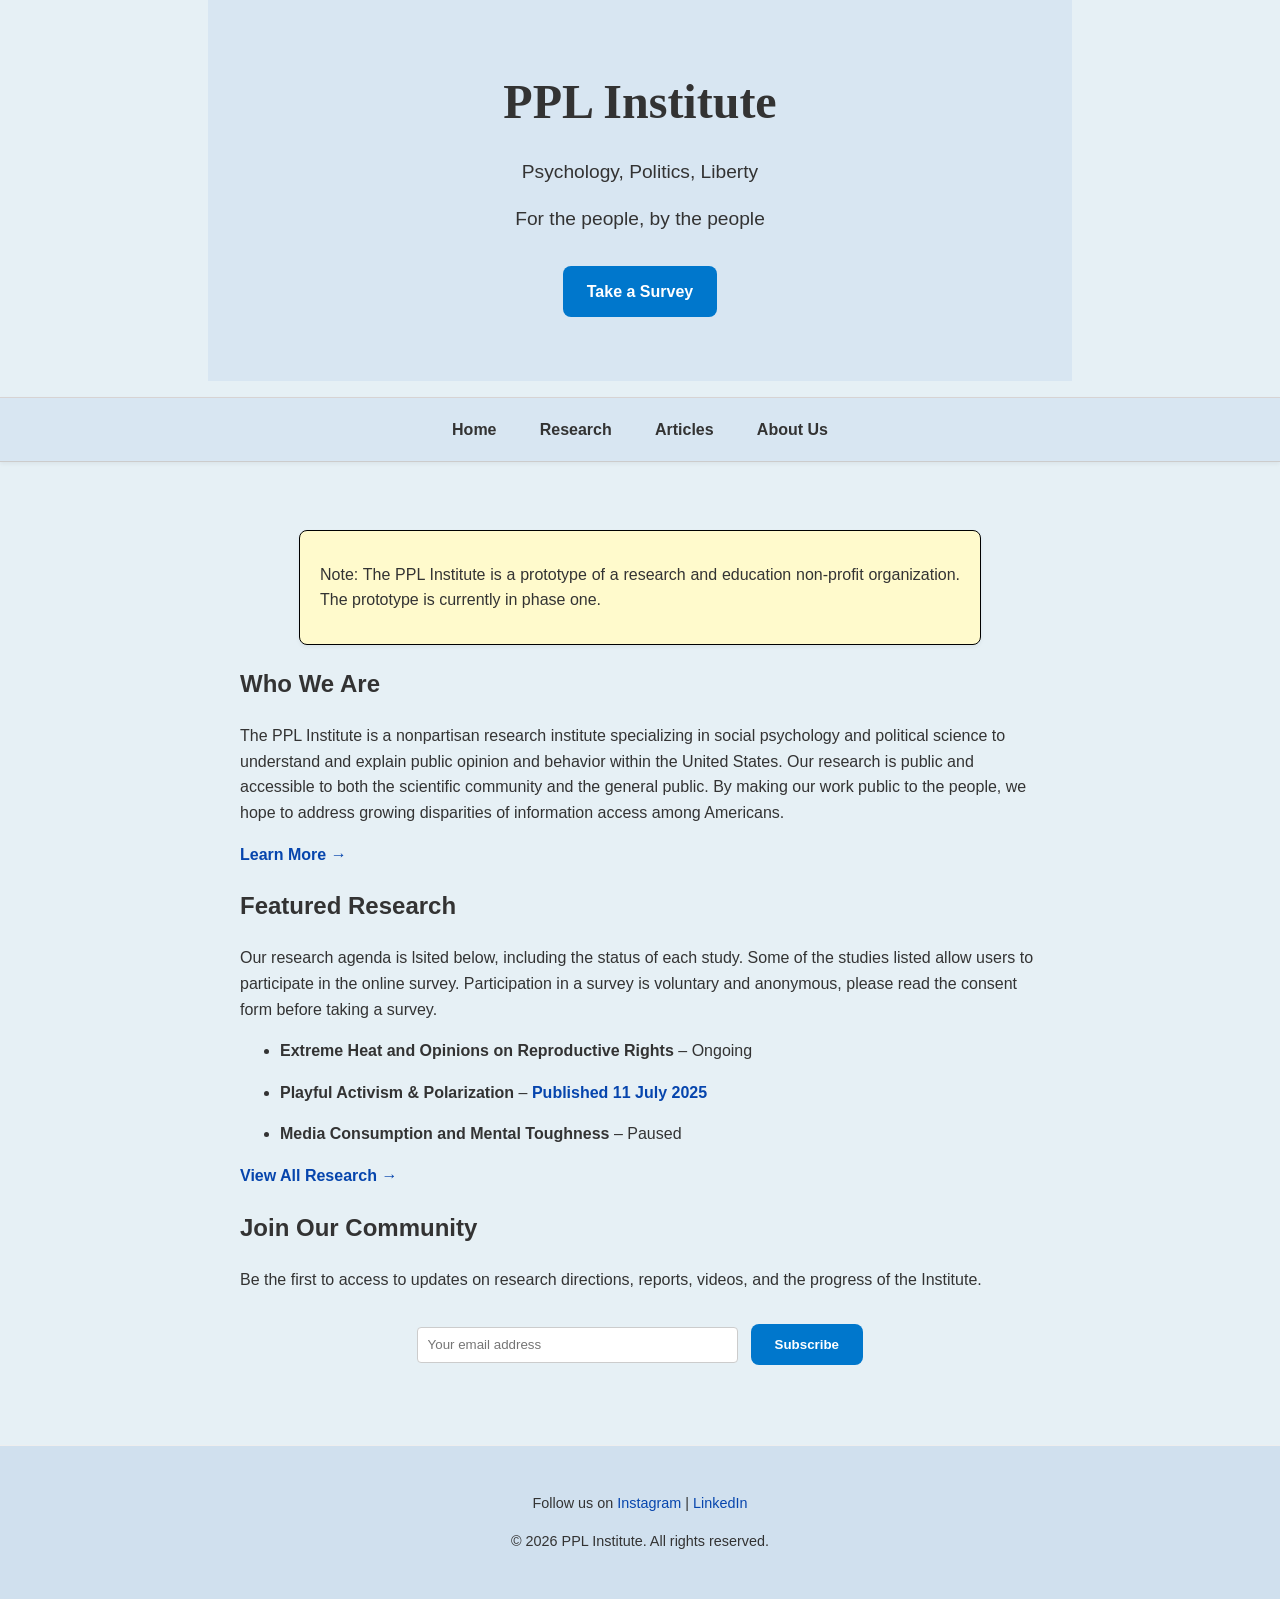
==== index.html @ 413ca2a2 "Update copyright year to 2026" ====
<!DOCTYPE html>
<html lang="en">
<head>
  <meta charset="UTF-8" />
  <meta name="viewport" content="width=device-width, initial-scale=1.0" />
  <title>PPL Institute | Psychology, Politics, Liberty</title>
  <link rel="stylesheet" href="webstyles2.css" />
  <style>
   body {
  font-family: 'Arial', sans-serif;
  margin: 0;
  padding: 0;
  color: #333;
  background: #e6f0f5;
  line-height: 1.6;
}
h1 {
  font-family: 'Georgia', serif;
}
    

    .hero {
      background: #d8e6f2;
      color: #333;
      padding: 4rem 2rem;
      text-align: center;
    }

    .hero h1 {
      font-size: 3rem;
    }

    .hero p {
      font-size: 1.2rem;
      max-width: 600px;
      margin: 1rem auto;
    }

    .cta-button {
      background: #0077cc;
      color: white;
      padding: 0.8rem 1.5rem;
      border-radius: 8px;
      font-weight: 600;
      text-decoration: none;
      transition: background 0.3s ease;
      display: inline-block;
      margin-top: 1rem;
    }

    .cta-button:hover {
      background: #005fa3;
    }

    nav {
      background: #d0e0ee;
      border-bottom: 1px solid #ddd;
      display: flex;
      justify-content: center;
      padding: 1rem;
      gap: 1rem;
      position: sticky;
      top: 0;
      z-index: 999;
      margin-top: 1rem;
    }

    nav a {
      text-decoration: none;
      color: #333;
      font-weight: 600;
    }

    section {
      padding: 3rem 1.5rem;
      max-width: 800px;
      margin: auto;
    }

    .text-link {
      color: #0645ad;
      text-decoration: none;
      font-weight: 600;
    }

    form input[type="email"] {
      padding: 0.6rem;
      width: 70%;
      max-width: 300px;
      margin-right: 0.5rem;
    }

    form button {
      padding: 0.6rem 1rem;
    }

    footer {
      background: #d0e0ee;
      text-align: center;
      padding: 2rem;
      font-size: 0.9rem;
      border-top: 1px solid #eee;
    }
  </style>
</head>

<body>

  <section class="hero">
    <h1>PPL Institute</h1>
    <p>Psychology, Politics, Liberty</p>
    <p>For the people, by the people</p>
    <a href="Research.html" class="cta-button">Take a Survey</a>
  </section>

<!-- Desktop Menu -->
<nav class="desktop-menu">
  <a href="index.html">Home</a>
  <a href="Research.html">Research</a>
  <a href="Articles.html">Articles</a>
  <a href="About.html">About Us</a>
</nav>

<!-- Mobile Menu -->
<nav class="mobile-menu">
  <div class="menu-toggle" onclick="toggleMenu()">☰ Menu</div>
  <div class="menu-links show">
    <a href="index.html">Home</a>
    <a href="Research.html">Research</a>
    <a href="Articles.html">Articles</a>
    <a href="About.html">About Us</a>
  </div>
</nav>

  <section>

      <div class="notice-box">
        <p>
          Note: The PPL Institute is a prototype of a research and education non-profit organization. The prototype is currently in
          phase one.
        </p>
      </div>
 
    <h2>Who We Are</h2>
    <p>The PPL Institute is a nonpartisan research institute specializing in social psychology and political science to understand 
      and explain public opinion and behavior within the United States. Our research is public and accessible to both
        the scientific community and the general public. By making our work public to the people, we hope to address growing disparities of information access among Americans.</p>

    
    <a href="About.html" class="text-link">Learn More →</a>
 
    <h2>Featured Research</h2>
    <p>
      Our research agenda is lsited below, including the status of each study. Some of the studies listed allow users to participate in the online survey. Participation in a survey is voluntary and anonymous, please read the consent form before taking a survey. 
    </p>
    <ul>
      <li><strong>Extreme Heat and Opinions on Reproductive Rights</strong> – Ongoing </li>
      <li><strong>Playful Activism & Polarization</strong> – 
        <a href="Who-Are-You-Talking-To-The-Discernment-of-AI-and-Human-Content-on-Social-Media.html" class="text-link">Published 11 July 2025</a></li>
      <li><strong>Media Consumption and Mental Toughness</strong> – Paused </li>
    </ul>
    <a href="Research.html" class="text-link">View All Research →</a>


    <h2>Join Our Community</h2>
    <p>Be the first to access to updates on research directions, reports, videos, 
        and the progress of the Institute.</p>
        <form action="https://formsubmit.co/82b2121eb6c37a398403e6a94a3622e0" method="POST">
            <input type="email" name="email" placeholder="Your email address" required />
            <button class="cta-button" type="submit">Subscribe</button>
          </form>          
  </section>

  <footer>
    <p>Follow us on  
      <a href="https://instagram.com/pplinstitute" target="_blank">Instagram</a> | 
      <a href="https://www.linkedin.com/company/pplinstitute/" target="_blank">LinkedIn</a>
    </p>
    <p>&copy; 2026 PPL Institute. All rights reserved.</p>
  </footer>
<script>
  let lastScrollTop = 0;
  const menu = document.querySelector('.menu-links');
  const toggleBtn = document.querySelector('.menu-toggle');

  function toggleMenu() {
    menu.classList.toggle('show');
  }

  window.addEventListener('scroll', () => {
    let currentScroll = window.pageYOffset || document.documentElement.scrollTop;
    if (currentScroll > lastScrollTop && menu.classList.contains('show')) {
      // Scrolling down -> collapse menu
      menu.classList.remove('show');
    }
    lastScrollTop = currentScroll <= 0 ? 0 : currentScroll; // avoid negative scroll
  });
</script>
</body>
</html>
---- webstyles2.css ----
/* Base styles */
body {
  font-family: 'Georgia', serif;
  margin: 0;
  padding: 0;
  background: #e6f0f5; /* light grayish blue */
  color: #111;
}

/* Header section */
header {
  background-color: #d0e0ee; /* slightly darker than body */
  padding: 2rem 1rem 1rem;
  text-align: center;
  border-top: 1px solid #000;
  border-bottom: none;
  position: relative;
}

/* Main title */
h1 {
  font-size: 2.5rem;
  margin: 0;
  font-weight: bold;
  font-family: 'Georgia', serif;
}

/* Tagline */
.tagline {
  font-size: 1.25rem;
  font-weight: 500;
  color: #333;
  margin-top: 0.5rem;
  font-family: 'Arial', sans-serif;
}

/* Motto */
.motto {
  font-size: 1rem;
  color: #555;
  font-style: italic;
  margin-top: 0.25rem;
  font-family: 'Arial', sans-serif;
}

/* Subhead styling */
.subhead {
  font-size: 1rem;
  font-style: italic;
  text-transform: uppercase;
  color: #444;
  margin-top: 0.25rem;
}

/* Navigation menu */
nav {
  display: flex;
  justify-content: center;
  gap: 1.5rem;
  padding: 0.75rem 2rem;
  border-top: 1px solid #d7d3d3;
  border-bottom: 1px solid #ccc;
  flex-wrap: wrap;
  background-color: #d8e6f2;
  position: sticky;
  top: 0;
  z-index: 1000;
  box-shadow: 0 2px 4px rgba(0, 0, 0, 0.05);
}

nav a {
  text-decoration: none;
  color: #333;
  font-weight: 600;
  padding: 0.4rem 0.6rem;
  border-radius: 4px;
  transition: all 0.2s ease-in-out;
  font-family: 'Arial', sans-serif;
}

nav a:hover {
  background-color: #d0e0ee;
  color: #0645ad;
  text-decoration: none;
}

/* Main content area */
main {
  max-width: 800px;
  margin: auto;
  padding: 1.5rem;
  line-height: 1.5rem;
  font-family: 'Arial', sans-serif;
}

.centered-heading {
  text-align: center;
  margin-top: 2rem;
  margin-bottom: 1rem;
  font-size: 1.8rem;
}

/* Section lists */
ul {
  list-style-type: disc;
  padding-left: 2 rem;
}

li {
  margin-bottom: 1rem;
}

/* Notice box */
.notice-box {
  background-color: #fffacc;
  border: 1px solid #000000;
  padding: 15px 20px;
  margin: 20px auto;
  width: 80%;
  text-align: justify;
  font-size: 1rem;
  border-radius: 8px;
  box-shadow: 0 2px 4px rgba(0, 0, 0, 0.05);
}

/* Footer */
footer {
  text-align: center;
  padding: 2rem 0;
  background: #d0e0ee;
  margin-top: 2rem;
  font-family: 'Arial', sans-serif;
}

footer a {
  color: #0645ad;
  text-decoration: none;
}

footer a:hover {
  text-decoration: underline;
}

/* Email form */
form {
  text-align: center;
  margin-top: 1rem;
}

.cta-button {
  background-color: #0052cc;
  color: white;
  padding: 0.6rem 1.2rem;
  border: none;
  border-radius: 4px;
  font-weight: 600;
  cursor: pointer;
  margin-top: 0.5rem;
}

.cta-button:hover {
  background-color: #003d99;
}

form input[type="email"] {
  padding: 0.5rem;
  margin-right: 0.5rem;
  width: 60%;
  max-width: 300px;
  border: 1px solid #ccc;
  border-radius: 4px;
}

/* Responsive design */
@media (max-width: 600px) {
  nav {
    flex-direction: column;
    align-items: center;
    gap: 0.75rem;
    padding: 1rem;
  }

  input[type="email"] {
    width: 90%;
    max-width: 300px;
  }

  .cta-button {
    margin-top: 0.5rem;
    width: auto;
  }

  main {
    padding: 0 1rem;
  }

  h1 {
    font-size: 1.75rem;
  }

  .tagline {
    font-size: 1.1rem;
  }

  .motto {
    font-size: 0.95rem;
  }

  .subhead {
    font-size: 0.9rem;
  }
}

.team-member {
  display: flex;
  flex-direction: row;
  align-items: flex-start;
  margin: 2rem 0;
  gap: 1.5rem;
  border-bottom: 1px solid #ccc;
  padding-bottom: 2rem;
}

.team-photo {
  width: 150px;
  height: 150px;
  object-fit: cover;
  border-radius: 50%;
  border: 2px solid #ccc;
}

.team-info {
  max-width: 600px;
}

@media (max-width: 768px) {
  .team-member {
    flex-direction: column;
    align-items: center;
    text-align: center;
  }

  .team-info {
    max-width: 100%;
  }
}

/* NEW CODE!*/

.survey-section {
  background-color: transparent;
  display: flex;
  justify-content: justify;
  gap: 1.5rem;
  flex-wrap: wrap;
  max-width: 1000px;
  margin: 1.5rem auto;
  padding: 1rem;
}

.survey-card {
  background: #F5F5F5;
  border-radius: 12px;
  padding: 1rem; /* slightly reduced */
  width: 240px;
  height: auto; /* allow card to grow if needed */
  box-shadow: 0 2px 6px rgba(0, 0, 0, 0.08);
  transition: transform 0.2s ease, box-shadow 0.2s ease;
  display: flex;
  flex-direction: column;
  justify-content: flex-start; /* top align content */
  align-items: flex-start;
  text-align: left;
  font-size: 0.9rem; /* smaller text */
  line-height: 1.4; /* tighter spacing */
}


.survey-card:hover {
  transform: translateY(-3px);
  box-shadow: 0 4px 12px rgba(0, 0, 0, 0.15);
}

.survey-card a {
  text-decoration: none;
  color: inherit;
  display: block;
}

.survey-card h2 {
  margin-top: 0;
  font-size: 24px;
  color: #000;
}

.survey-card p {
  margin-top: 0.5rem;
  font-size: 0.95rem;
  color: #333;
}

/* Embedded iframe donation form */
.iframe-container {
  display: flex;
  justify-content: center;
  margin: 2rem 0;
}

/* Donation section spacing */
main h3 {
  margin-top: 2rem;
  font-size: 1.3rem;
  color: #0645ad;
}


.card-snippet {
  overflow: hidden;
  text-overflow: ellipsis;
  display: -webkit-box;
  -webkit-line-clamp: 3; /* number of lines to show */
  line-clamp: 3; /* standard property for compatibility */
  -webkit-box-orient: vertical;
  max-height: 4.5em;
  line-height: 1.5em;
}

/* Modal background */
.modal {
  display: none; /* Hidden by default */
  position: fixed;
  z-index: 1000;
  left: 0; top: 0;
  width: 100vw; height: 100vh;
  background-color: rgba(0, 0, 0, 0.5);
  justify-content: center;
  align-items: center;
}

/* Modal content */
.modal-content {
  background: white;
  padding: 2rem;
  border-radius: 12px;
  width: 90%;
  max-width: 500px;
  box-shadow: 0 10px 25px rgba(0, 0, 0, 0.2);
  text-align: center;
  position: relative;
}

/* Close button */
.close-btn {
  position: absolute;
  top: 12px;
  right: 16px;
  font-size: 2rem;
  cursor: pointer;
}

/* Modal CTA button */
.modal-button {
  display: inline-block;
  margin-top: 1.5rem;
  padding: 0.75rem 1.5rem;
  background-color: #0077cc;
  color: white;
  text-decoration: none;
  border-radius: 6px;
  font-weight: bold;
  transition: background-color 0.3s ease;
}

.modal-button:hover {
  background-color: #005fa3;
}


.support-link {
  background-color: #0077cc; /* darker background */
  color: #fff !important; /* white text */
  padding: 8px 12px;
  border-radius: 6px;
  font-weight: 600;
  transition: background-color 0.3s ease;
}

.support-link:hover {
  background-color: #005fa3; /* even darker on hover */
  text-decoration: none;
}



.logo-container {
  display: flex;
  align-items: center;
  gap: 1rem;
}

.logo {
  height: 60px; /* adjust as needed */
  width: auto;
}

.header-text h1 {
  margin: 0;
  font-size: 1.8rem;
}

.subhead {
  margin: 0;
  font-size: 1rem;
  color: #666;
}


.report-article {
  cursor: pointer;
  position: relative;
  border-radius: 10px;
  overflow: hidden;
  transition: transform 0.2s ease, box-shadow 0.2s ease;
}

.report-article:hover {
  transform: translateY(-4px);
  box-shadow: 0 6px 16px rgba(0, 0, 0, 0.1);
}

.report-thumb {
  width: 100%;
  height: 180px;
  object-fit: cover;
}

.report-title,
.report-preview {
  padding: 0 1.25rem;
}

.report-title {
  font-size: 1.1rem;
  font-weight: bold;
  margin-top: 1rem;
  margin-bottom: 0.5rem;
  color: #222;
}

.report-preview {
  font-size: 0.95rem;
  color: #555;
  margin-bottom: 1.25rem;
  line-height: 1.5;
}


@media (max-width: 600px) {
  nav {
    padding: 0.5rem 1rem;
    gap: 0.5rem;
  }

  nav a {
    font-size: 0.85rem;
    padding: 0.3rem 0.4rem;
  }

  header {
    padding: 1rem 0.5rem 0.5rem;
  }

  h1 {
    font-size: 1.5rem;
  }

  .tagline, .motto, .subhead {
    font-size: 0.85rem;
  }
}

.pdf-container {
  width: 100%;
  max-width: 100%;
  height: 600px;
  overflow: hidden;
  border: 1px solid #ccc;
}

.pdf-container iframe {
  width: 100%;
  height: 100%;
  border: none;
}

@media (max-width: 600px) {
  .pdf-container {
    height: 400px;
  }
}



.center-instagram {
  display: flex;
  justify-content: center; /* Centers horizontally */
  margin: 20px 0;          /* Optional spacing above/below */
}

.instagram-media {
  max-width: 540px; /* Instagram’s recommended max width */
  width: 100%;      /* Let it shrink on smaller screens */
}







/* NEW CODE!*/


.survey-card-2 {
  background: #d5ffdd;
  border-radius: 12px;
  padding: 1rem; /* slightly reduced */
  width: 240px;
  height: auto; /* allow card to grow if needed */
  box-shadow: 0 2px 6px rgba(0, 0, 0, 0.08);
  transition: transform 0.2s ease, box-shadow 0.2s ease;
  display: flex;
  flex-direction: column;
  justify-content: flex-start; /* top align content */
  align-items: flex-start;
  text-align: left;
  font-size: 0.9rem; /* smaller text */
  line-height: 1.4; /* tighter spacing */
}


.survey-card-2:hover {
  transform: translateY(-3px);
  box-shadow: 0 4px 12px rgba(0, 0, 0, 0.15);
}

.survey-card-2 a {
  text-decoration: none;
  color: inherit;
  display: block;
}

.survey-card-2 h2 {
  margin-top: 0;
  font-size: 24px;
  color: #000;
}

.survey-card-2 p {
  margin-top: 0.5rem;
  font-size: 0.95rem;
  color: #333;
}


.card-snippet-2 {
  overflow: hidden;
  text-overflow: ellipsis;
  display: -webkit-box;
  -webkit-line-clamp: 3; /* number of lines to show */
  line-clamp: 3; /* standard property for compatibility */
  -webkit-box-orient: vertical;
  max-height: 4.5em;
  line-height: 1.5em;
}

/* Modal background */
.modal-2 {
  display: none; /* Hidden by default */
  position: fixed;
  z-index: 1000;
  left: 0; top: 0;
  width: 100vw; height: 100vh;
  background-color: rgba(0, 0, 0, 0.5);
  justify-content: center;
  align-items: center;
}

/* Modal content */
.modal-content-2 {
  background: #d5ffdd;
  padding: 2rem;
  border-radius: 12px;
  width: 90%;
  max-width: 500px;
  box-shadow: 0 10px 25px rgba(0, 0, 0, 0.2);
  text-align: center;
  position: relative;
}




.survey-card-3 {
  background: #fffeb3;
  border-radius: 12px;
  padding: 1rem; /* slightly reduced */
  width: 240px;
  height: auto; /* allow card to grow if needed */
  box-shadow: 0 2px 6px rgba(0, 0, 0, 0.08);
  transition: transform 0.2s ease, box-shadow 0.2s ease;
  display: flex;
  flex-direction: column;
  justify-content: flex-start; /* top align content */
  align-items: flex-start;
  text-align: left;
  font-size: 0.9rem; /* smaller text */
  line-height: 1.4; /* tighter spacing */
}


.survey-card-3:hover {
  transform: translateY(-3px);
  box-shadow: 0 4px 12px rgba(0, 0, 0, 0.15);
}

.survey-card-3 a {
  text-decoration: none;
  color: inherit;
  display: block;
}

.survey-card-3 h2 {
  margin-top: 0;
  font-size: 24px;
  color: #000;
}

.survey-card-3 p {
  margin-top: 0.5rem;
  font-size: 0.95rem;
  color: #333;
}


.card-snippet-3 {
  overflow: hidden;
  text-overflow: ellipsis;
  display: -webkit-box;
  -webkit-line-clamp: 3; /* number of lines to show */
  line-clamp: 3; /* standard property for compatibility */
  -webkit-box-orient: vertical;
  max-height: 4.5em;
  line-height: 1.5em;
}

/* Modal background */
.modal-3 {
  display: none; /* Hidden by default */
  position: fixed;
  z-index: 1000;
  left: 0; top: 0;
  width: 100vw; height: 100vh;
  background-color: rgba(0, 0, 0, 0.5);
  justify-content: center;
  align-items: center;
}

/* Modal content */
.modal-content-3 {
  background: #fffeb3;
  padding: 2rem;
  border-radius: 12px;
  width: 90%;
  max-width: 500px;
  box-shadow: 0 10px 25px rgba(0, 0, 0, 0.2);
  text-align: center;
  position: relative;
}






.survey-card-4 {
  background: #c0e6fe;
  border-radius: 12px;
  padding: 1rem; /* slightly reduced */
  width: 240px;
  height: auto; /* allow card to grow if needed */
  box-shadow: 0 2px 6px rgba(0, 0, 0, 0.08);
  transition: transform 0.2s ease, box-shadow 0.2s ease;
  display: flex;
  flex-direction: column;
  justify-content: flex-start; /* top align content */
  align-items: flex-start;
  text-align: left;
  font-size: 0.9rem; /* smaller text */
  line-height: 1.4; /* tighter spacing */
}


.survey-card-4:hover {
  transform: translateY(-3px);
  box-shadow: 0 4px 12px rgba(0, 0, 0, 0.15);
}

.survey-card-4 a {
  text-decoration: none;
  color: inherit;
  display: block;
}

.survey-card-4 h2 {
  margin-top: 0;
  font-size: 24px;
  color: #000;
}

.survey-card-4 p {
  margin-top: 0.5rem;
  font-size: 0.95rem;
  color: #333;
}


.card-snippet-4 {
  overflow: hidden;
  text-overflow: ellipsis;
  display: -webkit-box;
  -webkit-line-clamp: 3; /* number of lines to show */
  line-clamp: 3; /* standard property for compatibility */
  -webkit-box-orient: vertical;
  max-height: 4.5em;
  line-height: 1.5em;
}

/* Modal background */
.modal-4 {
  display: none; /* Hidden by default */
  position: fixed;
  z-index: 1000;
  left: 0; top: 0;
  width: 100vw; height: 100vh;
  background-color: rgba(0, 0, 0, 0.5);
  justify-content: center;
  align-items: center;
}

/* Modal content */
.modal-content-4 {
  background: #c0e6fe;
  padding: 2rem;
  border-radius: 12px;
  width: 90%;
  max-width: 500px;
  box-shadow: 0 10px 25px rgba(0, 0, 0, 0.2);
  text-align: center;
  position: relative;
}












.survey-card-5 {
  background: #c0fec1;
  border-radius: 12px;
  padding: 1rem; /* slightly reduced */
  width: 240px;
  height: auto; /* allow card to grow if needed */
  box-shadow: 0 2px 6px rgba(0, 0, 0, 0.08);
  transition: transform 0.2s ease, box-shadow 0.2s ease;
  display: flex;
  flex-direction: column;
  justify-content: flex-start; /* top align content */
  align-items: flex-start;
  text-align: left;
  font-size: 0.9rem; /* smaller text */
  line-height: 1.4; /* tighter spacing */
}


.survey-card-5:hover {
  transform: translateY(-3px);
  box-shadow: 0 4px 12px rgba(0, 0, 0, 0.15);
}

.survey-card-5 a {
  text-decoration: none;
  color: inherit;
  display: block;
}

.survey-card-5 h2 {
  margin-top: 0;
  font-size: 24px;
  color: #000;
}

.survey-card-5 p {
  margin-top: 0.5rem;
  font-size: 0.95rem;
  color: #333;
}


.card-snippet-5 {
  overflow: hidden;
  text-overflow: ellipsis;
  display: -webkit-box;
  -webkit-line-clamp: 3; /* number of lines to show */
  line-clamp: 3; /* standard property for compatibility */
  -webkit-box-orient: vertical;
  max-height: 4.5em;
  line-height: 1.5em;
}

/* Modal background */
.modal-5 {
  display: none; /* Hidden by default */
  position: fixed;
  z-index: 1000;
  left: 0; top: 0;
  width: 100vw; height: 100vh;
  background-color: rgba(0, 0, 0, 0.5);
  justify-content: center;
  align-items: center;
}

/* Modal content */
.modal-content-5 {
  background: #c0fec1;
  padding: 2rem;
  border-radius: 12px;
  width: 90%;
  max-width: 500px;
  box-shadow: 0 10px 25px rgba(0, 0, 0, 0.2);
  text-align: center;
  position: relative;
}



/* Show desktop menu only on larger screens */
.desktop-menu {
  display: flex;
  justify-content: center;
  gap: 1.5rem;
  padding: 0.75rem 2rem;
  border-top: 1px solid #d7d3d3;
  border-bottom: 1px solid #ccc;
  background-color: #d8e6f2;
  position: sticky;
  top: 0;
  z-index: 1000;
  box-shadow: 0 2px 4px rgba(0, 0, 0, 0.05);
}

/* Hide mobile menu by default */
.mobile-menu {
  display: none;
}

/* When screen is 600px or less, hide desktop menu and show mobile menu */
@media (max-width: 600px) {
  .desktop-menu {
    display: none;
  }

  .mobile-menu {
    display: block;
    position: sticky;
    top: 0;
    z-index: 1000;
    background-color: #d8e6f2;
    padding: 0.5rem 1rem;
    box-shadow: 0 2px 4px rgba(0,0,0,0.05);
  }

  .menu-toggle {
    font-size: 1rem;
    font-weight: bold;
    cursor: pointer;
    background-color: #0077cc;
    color: white;
    padding: 0.5rem 1rem;
    border-radius: 6px;
    display: flex;
    justify-content: center;
    align-items: center;
  }

  .menu-links {
    display: none;
    flex-direction: column;
    margin-top: 0.5rem;
    transition: max-height 0.3s ease;
  }

  .menu-links.show {
    display: flex;
  }

  .menu-links a {
    padding: 0.5rem 0;
    font-size: 0.95rem;
    text-align: center;
  }
}

}



.report-article p.photo-credit {
  font-size: 0.65rem;   /* smaller text */
  color: #555;          /* dark grey */
  opacity: 0.25;         /* faded */
  margin-top: 8px;      /* optional spacing */
}

.report-article p.photo-credit a {
  color: inherit;       /* inherit faded grey from parent */
  text-decoration: none; /* optional: remove underline */
}

.report-article photo-credit a:hover {
  opacity: 0.5;         /* slightly more visible on hover */
  text-decoration: underline; /* optional hover effect */
}
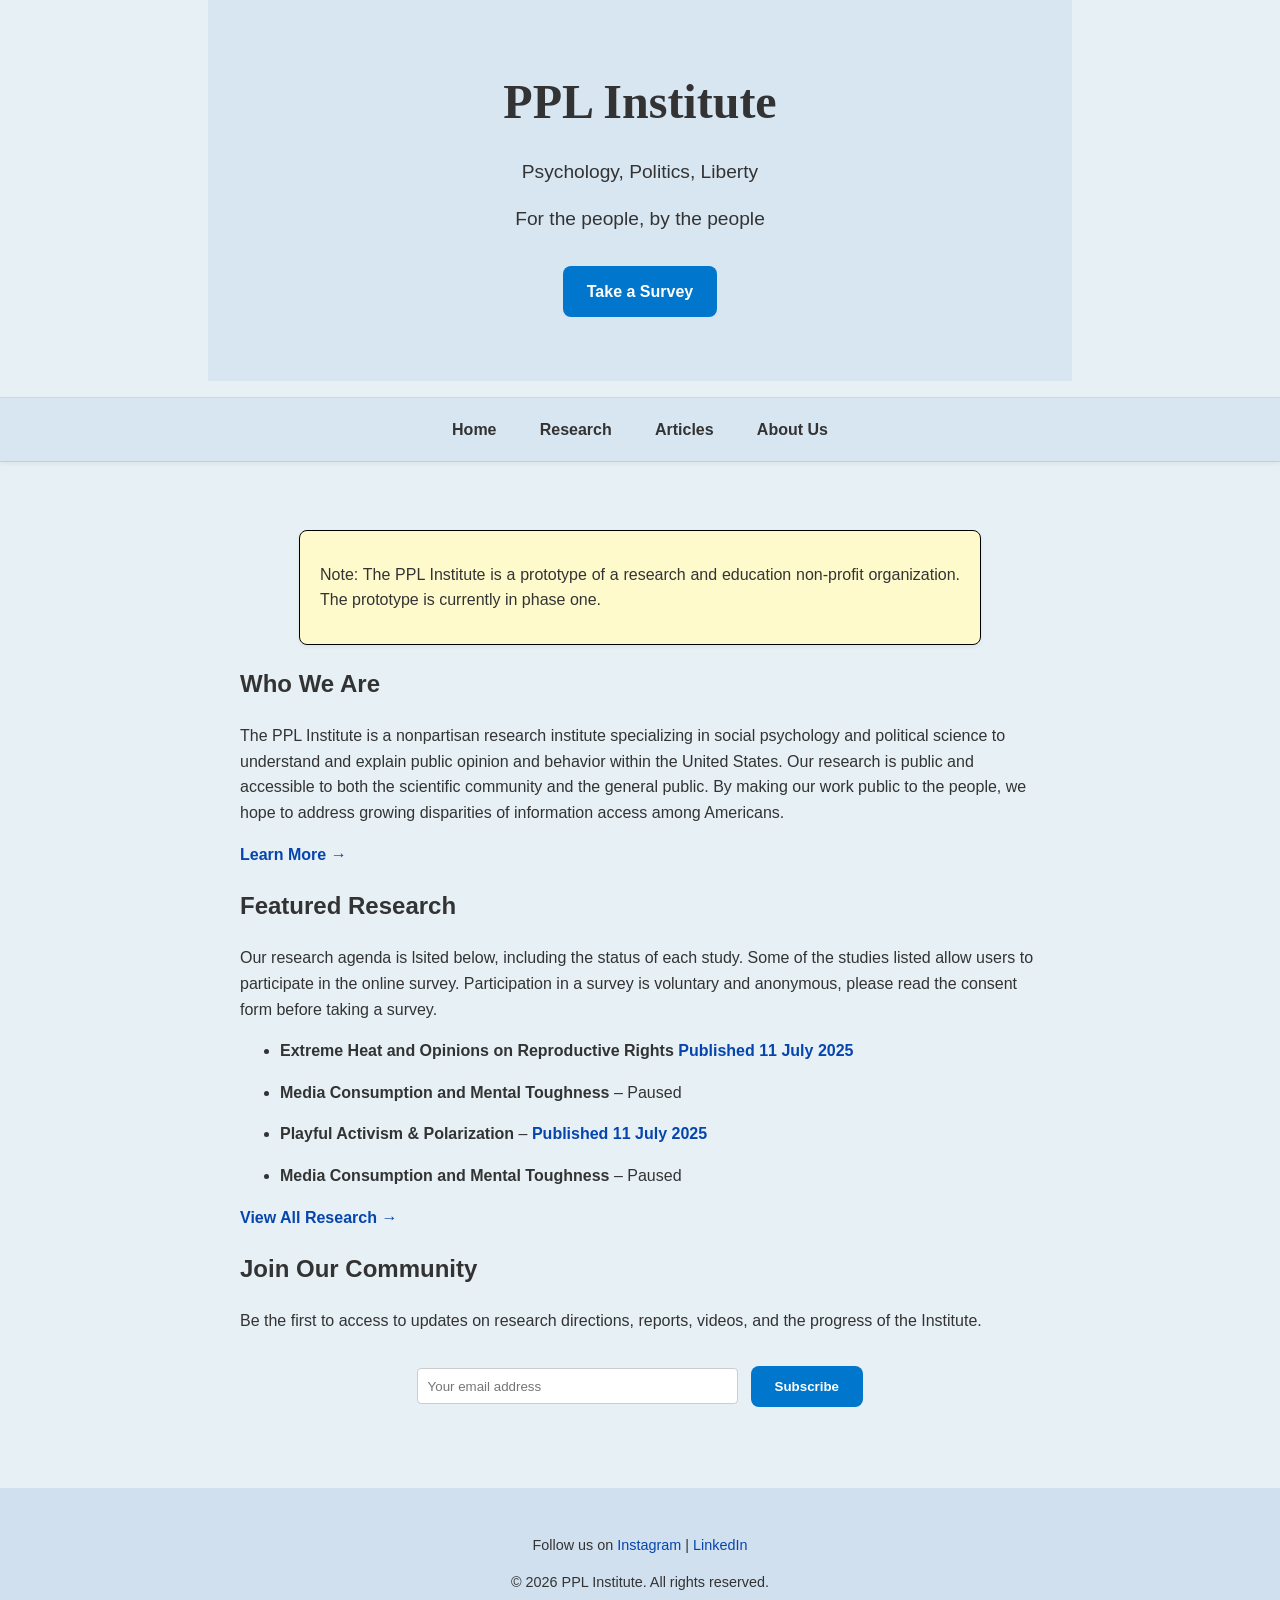
==== commit a945e85a: "Update research agenda with publication links" ====
--- a/index.html
+++ b/index.html
@@ -154,7 +154,9 @@
       Our research agenda is lsited below, including the status of each study. Some of the studies listed allow users to participate in the online survey. Participation in a survey is voluntary and anonymous, please read the consent form before taking a survey. 
     </p>
     <ul>
-      <li><strong>Extreme Heat and Opinions on Reproductive Rights</strong> – Ongoing </li>
+      <li><strong>Extreme Heat and Opinions on Reproductive Rights</strong> 
+      <a href="Who-Are-You-Talking-To-The-Discernment-of-AI-and-Human-Content-on-Social-Media.html" class="text-link">Published 11 July 2025</a></li>
+      <li><strong>Media Consumption and Mental Toughness</strong> – Paused </li></li>
       <li><strong>Playful Activism & Polarization</strong> – 
         <a href="Who-Are-You-Talking-To-The-Discernment-of-AI-and-Human-Content-on-Social-Media.html" class="text-link">Published 11 July 2025</a></li>
       <li><strong>Media Consumption and Mental Toughness</strong> – Paused </li>
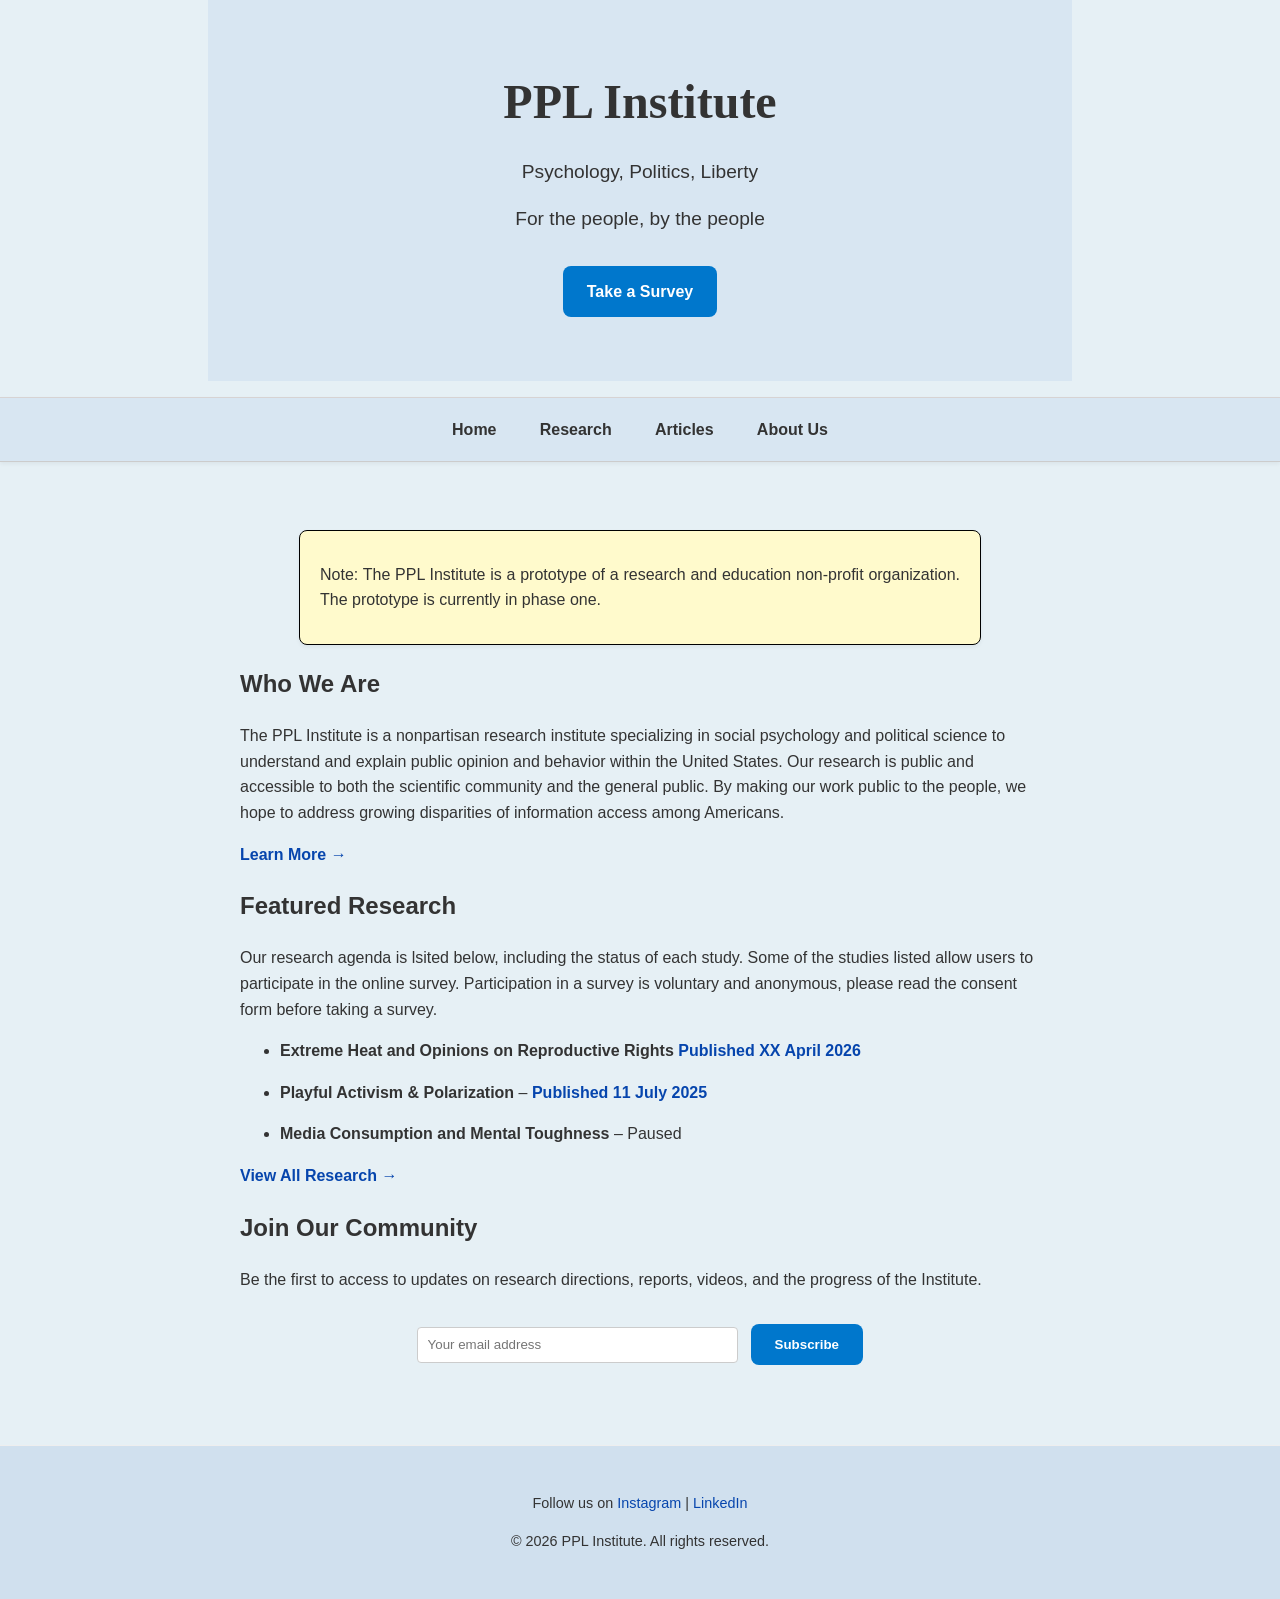
==== commit e80f076f: "Update study links and publication dates in index.html" ====
--- a/index.html
+++ b/index.html
@@ -155,8 +155,7 @@
     </p>
     <ul>
       <li><strong>Extreme Heat and Opinions on Reproductive Rights</strong> 
-      <a href="Who-Are-You-Talking-To-The-Discernment-of-AI-and-Human-Content-on-Social-Media.html" class="text-link">Published 11 July 2025</a></li>
-      <li><strong>Media Consumption and Mental Toughness</strong> – Paused </li></li>
+      <a href="When-the-Temperature-Rises-How-Local-Heat-Exposure-Relates-to-Public-Opinions-on-Reproductive-Rights-in-the-United-States.html" class="text-link">Published XX April 2026</a></li>
       <li><strong>Playful Activism & Polarization</strong> – 
         <a href="Who-Are-You-Talking-To-The-Discernment-of-AI-and-Human-Content-on-Social-Media.html" class="text-link">Published 11 July 2025</a></li>
       <li><strong>Media Consumption and Mental Toughness</strong> – Paused </li>
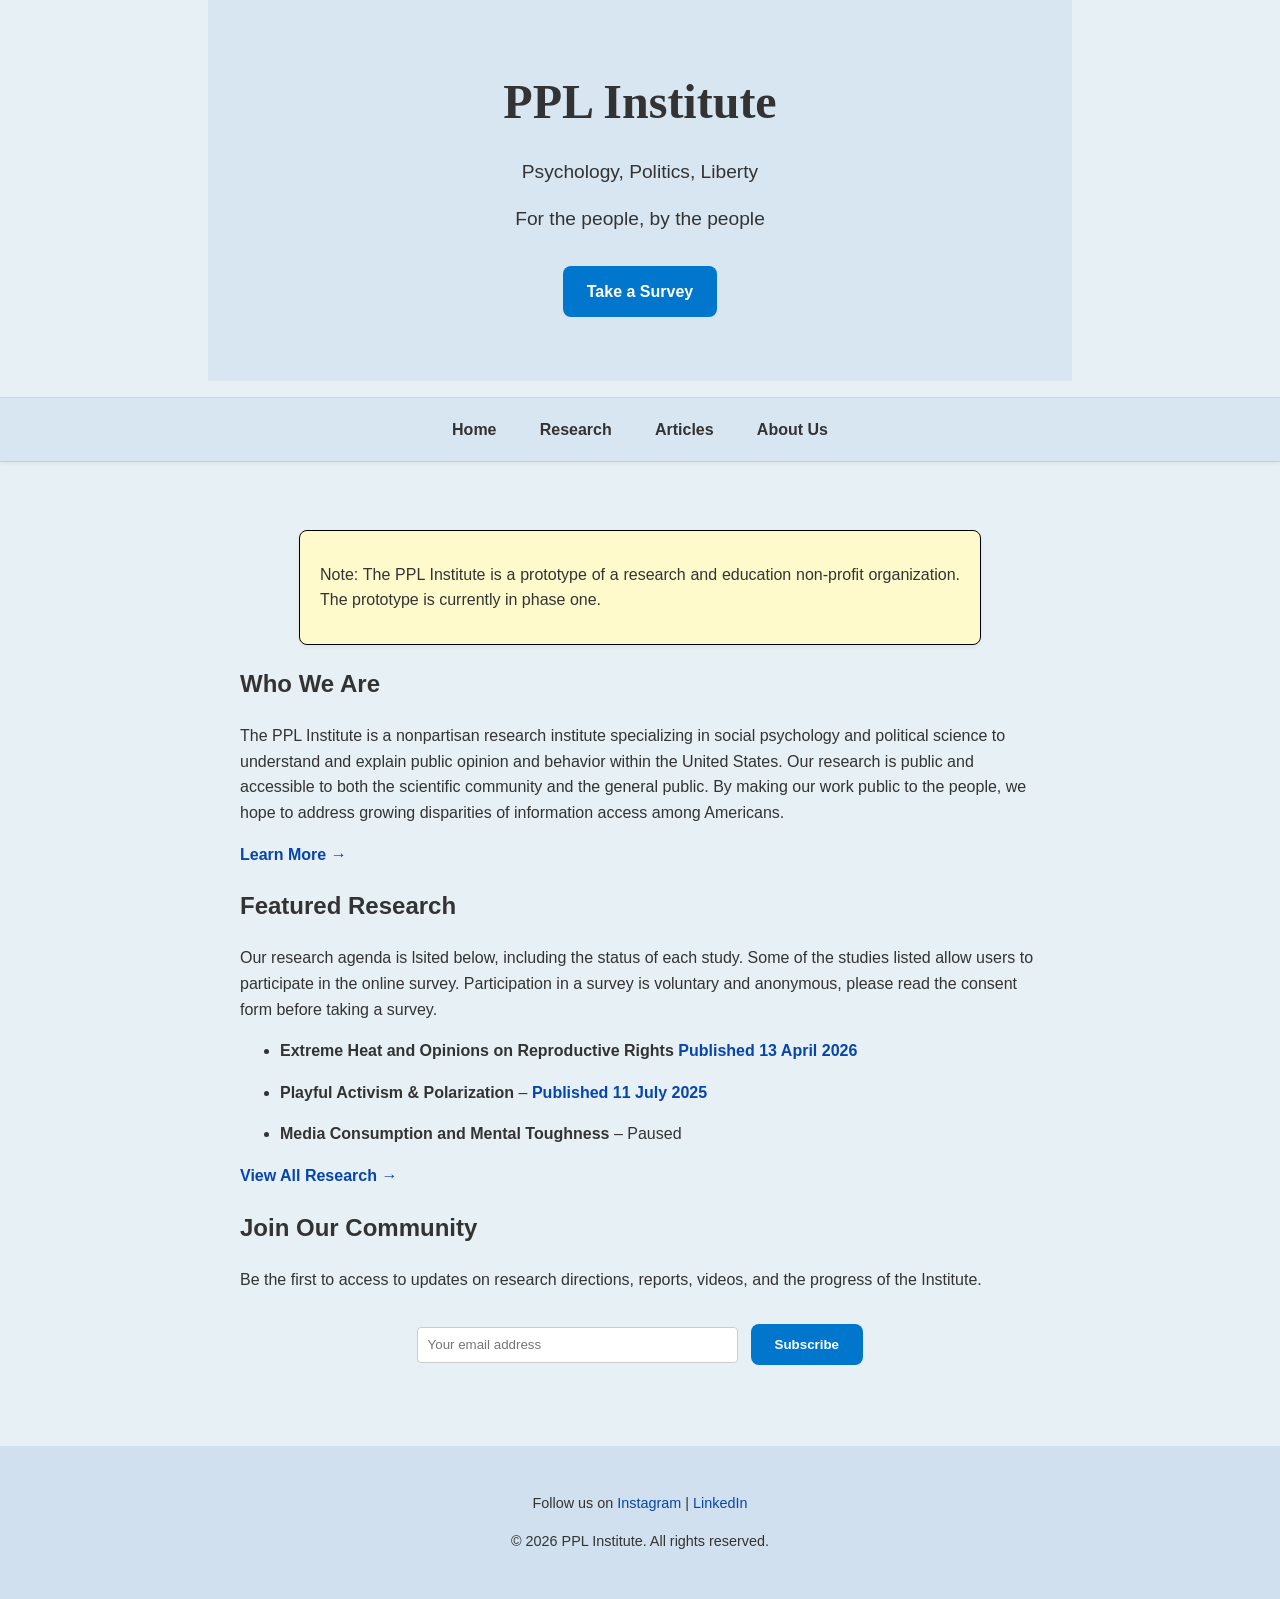
==== commit f3329b5d: "Update publication date for Extreme Heat study" ====
--- a/index.html
+++ b/index.html
@@ -155,7 +155,7 @@
     </p>
     <ul>
       <li><strong>Extreme Heat and Opinions on Reproductive Rights</strong> 
-      <a href="When-the-Temperature-Rises-How-Local-Heat-Exposure-Relates-to-Public-Opinions-on-Reproductive-Rights-in-the-United-States.html" class="text-link">Published XX April 2026</a></li>
+      <a href="When-the-Temperature-Rises-How-Local-Heat-Exposure-Relates-to-Public-Opinions-on-Reproductive-Rights-in-the-United-States.html" class="text-link">Published 13 April 2026</a></li>
       <li><strong>Playful Activism & Polarization</strong> – 
         <a href="Who-Are-You-Talking-To-The-Discernment-of-AI-and-Human-Content-on-Social-Media.html" class="text-link">Published 11 July 2025</a></li>
       <li><strong>Media Consumption and Mental Toughness</strong> – Paused </li>
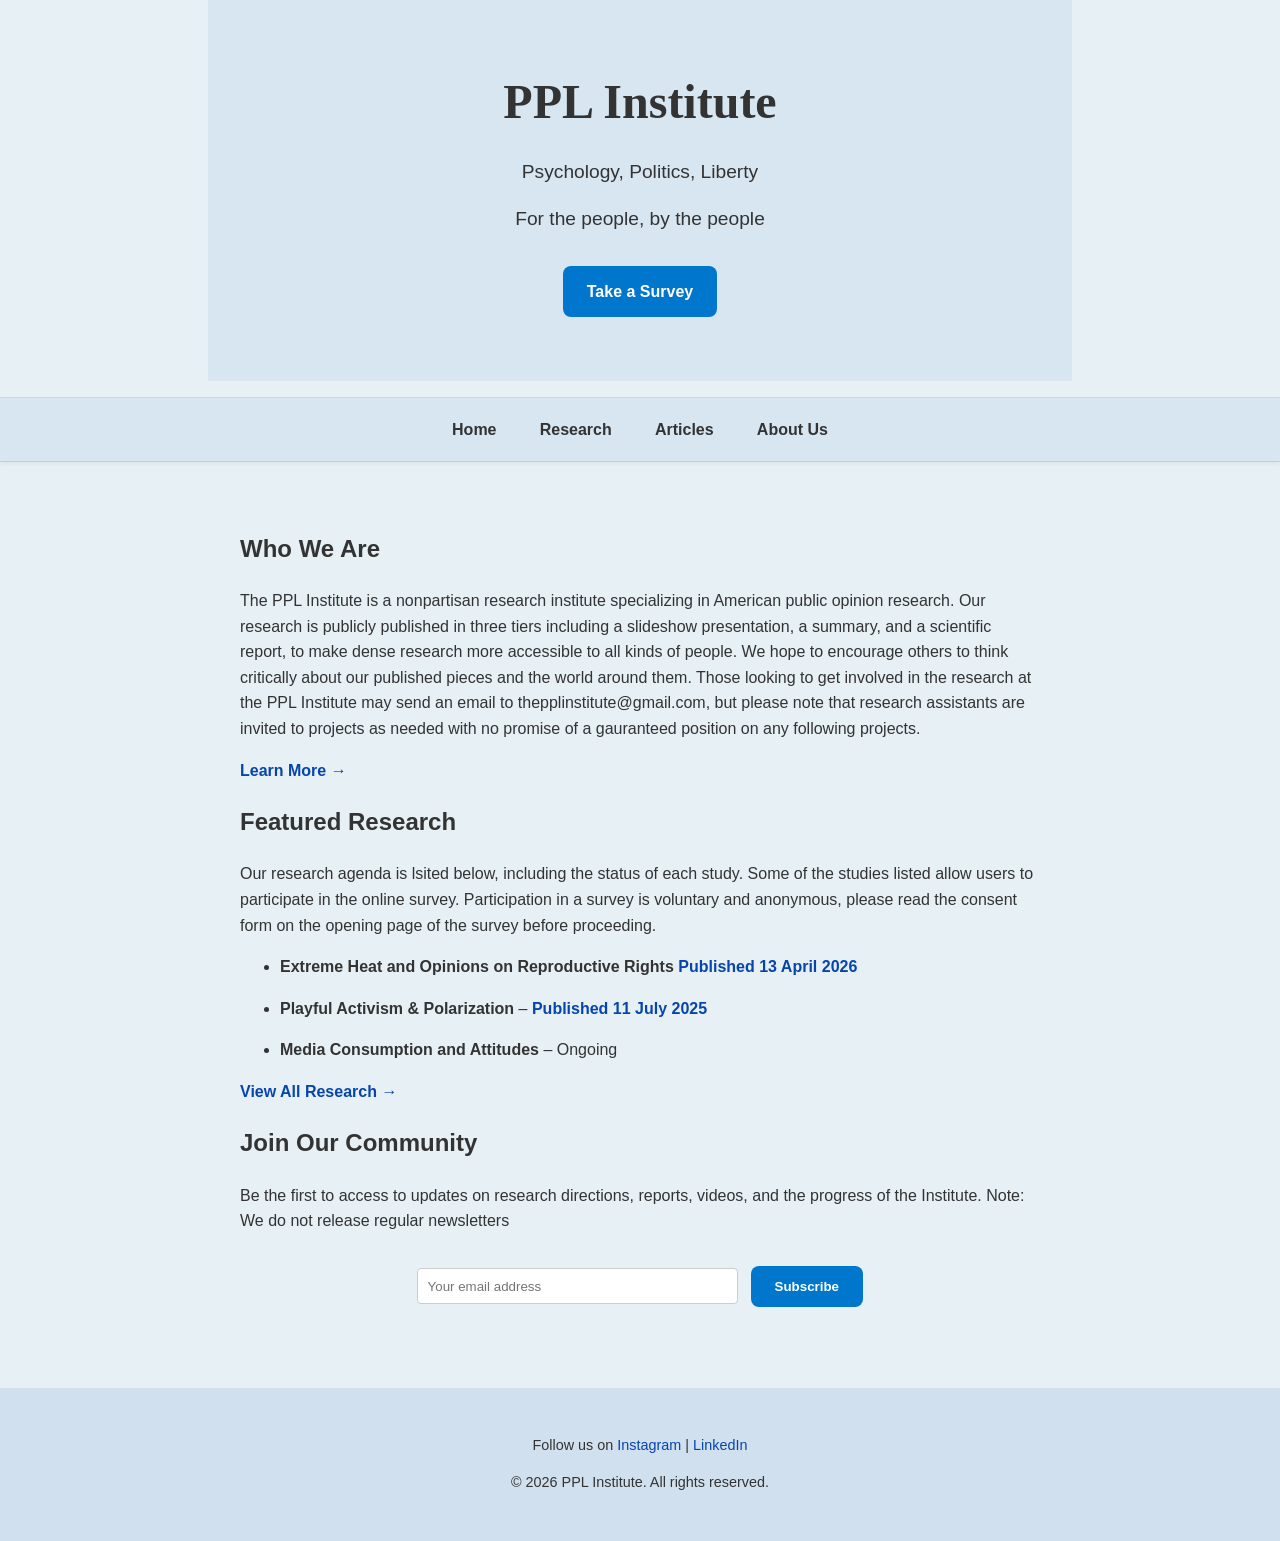
==== commit 70c89478: "Revise PPL Institute description and fix typos Updated the description of the PPL Institute and adju" ====
--- a/index.html
+++ b/index.html
@@ -134,38 +134,39 @@
 
   <section>
 
-      <div class="notice-box">
-        <p>
-          Note: The PPL Institute is a prototype of a research and education non-profit organization. The prototype is currently in
-          phase one.
-        </p>
-      </div>
  
     <h2>Who We Are</h2>
-    <p>The PPL Institute is a nonpartisan research institute specializing in social psychology and political science to understand 
-      and explain public opinion and behavior within the United States. Our research is public and accessible to both
-        the scientific community and the general public. By making our work public to the people, we hope to address growing disparities of information access among Americans.</p>
+    <p>
+      The PPL Institute is a nonpartisan research institute specializing in American public opinion research.
+      Our research is publicly published in three tiers including a slideshow presentation, a summary, and a scientific report, to make
+      dense research more accessible to all kinds of people. We hope to encourage others to think critically about our published pieces and
+      the world around them. Those looking to get involved in the research at the PPL Institute may send an email to thepplinstitute@gmail.com,
+      but please note that research assistants are invited to projects as needed with no promise of a gauranteed position on any following
+      projects. 
+    </p>
 
     
     <a href="About.html" class="text-link">Learn More →</a>
  
     <h2>Featured Research</h2>
     <p>
-      Our research agenda is lsited below, including the status of each study. Some of the studies listed allow users to participate in the online survey. Participation in a survey is voluntary and anonymous, please read the consent form before taking a survey. 
+      Our research agenda is lsited below, including the status of each study. Some of the studies listed allow users to participate 
+      in the online survey. Participation in a survey is voluntary and anonymous, please read the consent form on the opening
+      page of the survey before proceeding. 
     </p>
     <ul>
       <li><strong>Extreme Heat and Opinions on Reproductive Rights</strong> 
       <a href="When-the-Temperature-Rises-How-Local-Heat-Exposure-Relates-to-Public-Opinions-on-Reproductive-Rights-in-the-United-States.html" class="text-link">Published 13 April 2026</a></li>
       <li><strong>Playful Activism & Polarization</strong> – 
         <a href="Who-Are-You-Talking-To-The-Discernment-of-AI-and-Human-Content-on-Social-Media.html" class="text-link">Published 11 July 2025</a></li>
-      <li><strong>Media Consumption and Mental Toughness</strong> – Paused </li>
+      <li><strong>Media Consumption and Attitudes</strong> – Ongoing </li>
     </ul>
     <a href="Research.html" class="text-link">View All Research →</a>
 
 
     <h2>Join Our Community</h2>
     <p>Be the first to access to updates on research directions, reports, videos, 
-        and the progress of the Institute.</p>
+        and the progress of the Institute. Note: We do not release regular newsletters</p>
         <form action="https://formsubmit.co/82b2121eb6c37a398403e6a94a3622e0" method="POST">
             <input type="email" name="email" placeholder="Your email address" required />
             <button class="cta-button" type="submit">Subscribe</button>
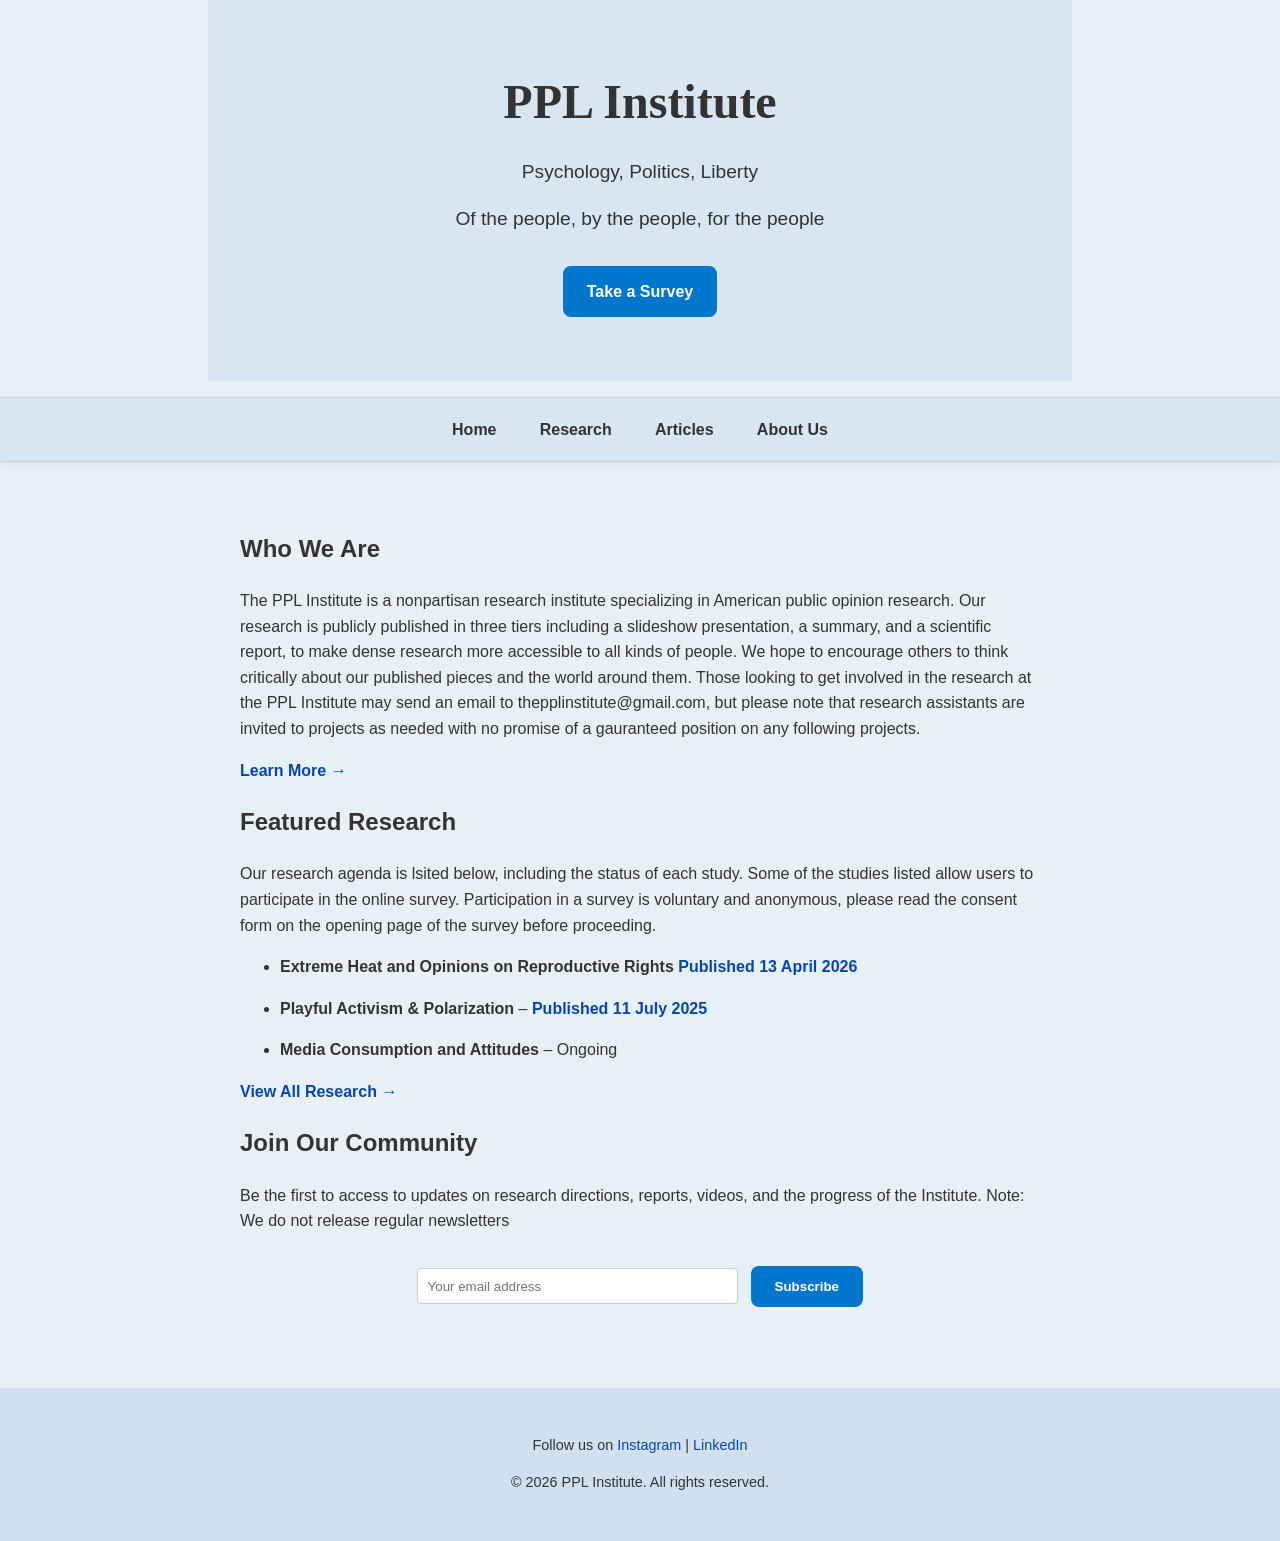
==== commit 5387555d: "Update index.html" ====
--- a/index.html
+++ b/index.html
@@ -109,7 +109,7 @@
   <section class="hero">
     <h1>PPL Institute</h1>
     <p>Psychology, Politics, Liberty</p>
-    <p>For the people, by the people</p>
+    <p>Of the people, by the people, for the people</p>
     <a href="Research.html" class="cta-button">Take a Survey</a>
   </section>
 
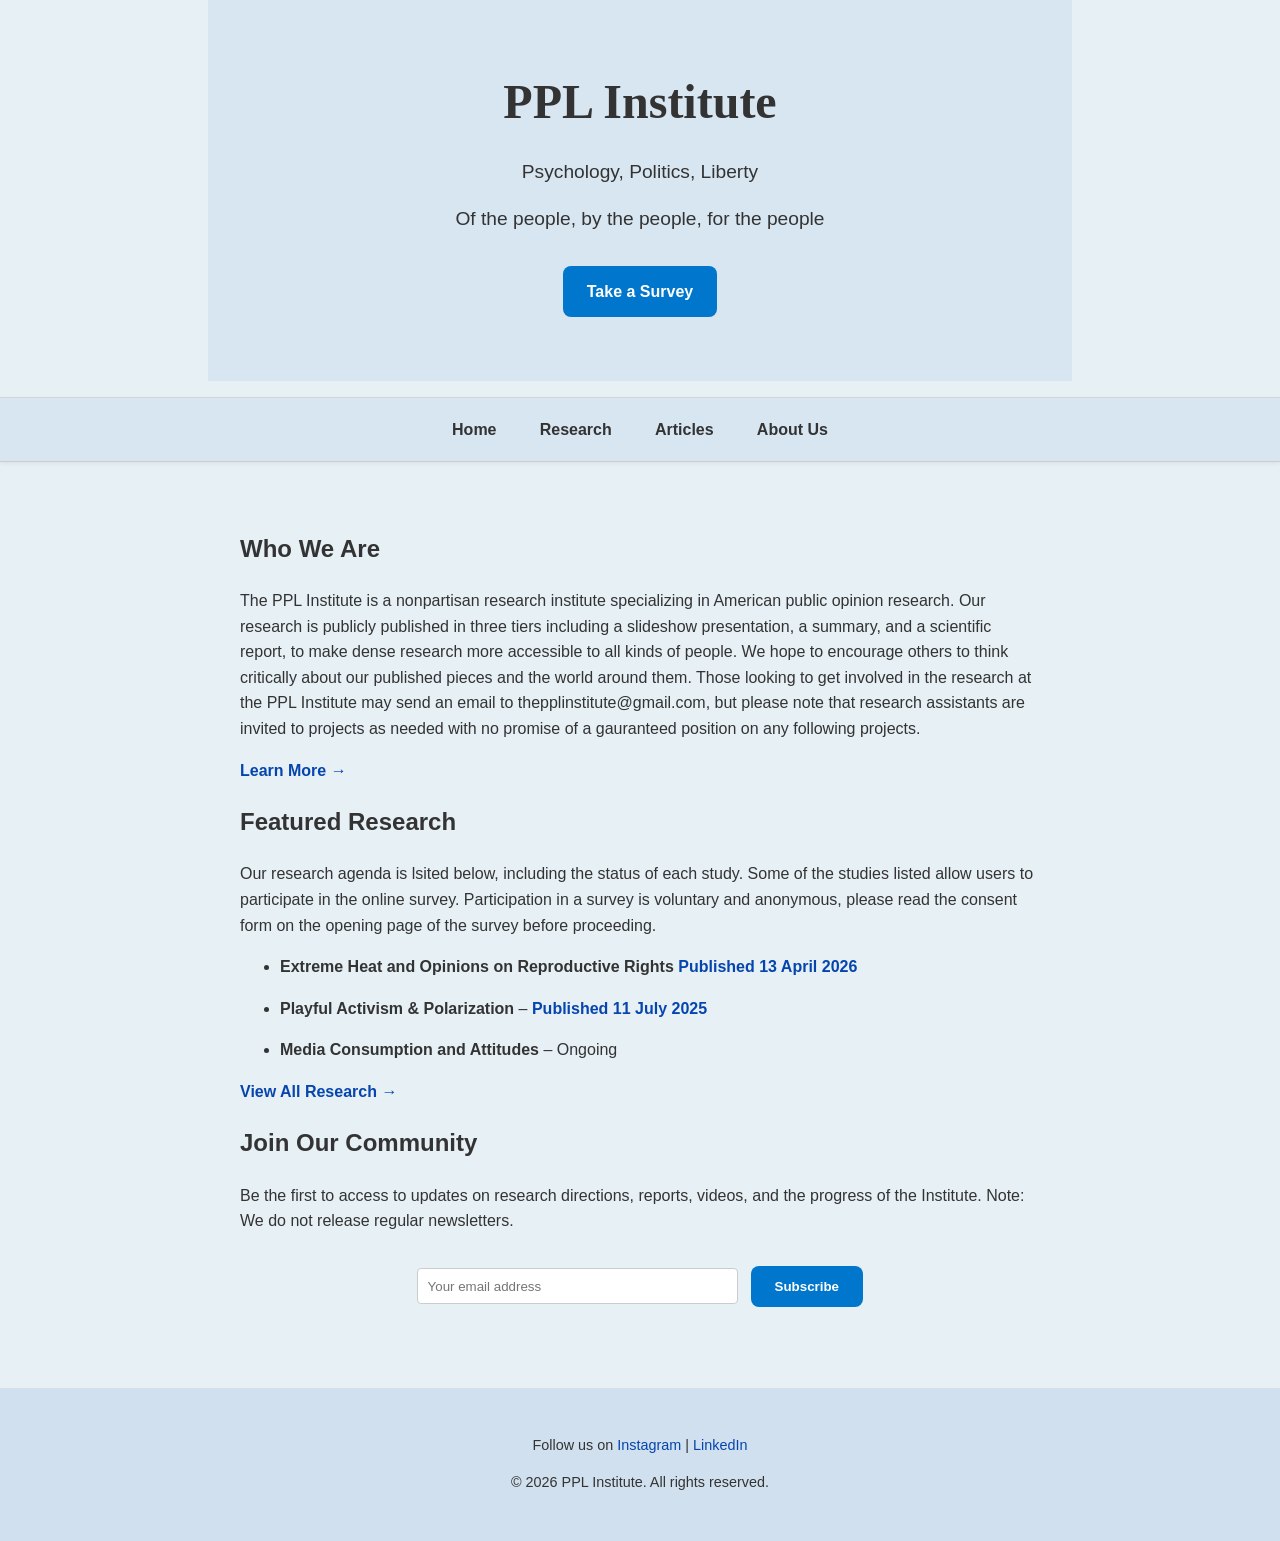
==== commit 36ef2fd1: "Fix typo in community join message" ====
--- a/index.html
+++ b/index.html
@@ -166,7 +166,7 @@
 
     <h2>Join Our Community</h2>
     <p>Be the first to access to updates on research directions, reports, videos, 
-        and the progress of the Institute. Note: We do not release regular newsletters</p>
+        and the progress of the Institute. Note: We do not release regular newsletters.</p>
         <form action="https://formsubmit.co/82b2121eb6c37a398403e6a94a3622e0" method="POST">
             <input type="email" name="email" placeholder="Your email address" required />
             <button class="cta-button" type="submit">Subscribe</button>
--- a/webstyles2.css
+++ b/webstyles2.css
@@ -245,14 +245,157 @@
   }
 }
 
+
+.support-link {
+  background-color: #0077cc; /* darker background */
+  color: #fff !important; /* white text */
+  padding: 8px 12px;
+  border-radius: 6px;
+  font-weight: 600;
+  transition: background-color 0.3s ease;
+}
+
+.support-link:hover {
+  background-color: #005fa3; /* even darker on hover */
+  text-decoration: none;
+}
+
+
+
+.logo-container {
+  display: flex;
+  align-items: center;
+  gap: 1rem;
+}
+
+.logo {
+  height: 60px; /* adjust as needed */
+  width: auto;
+}
+
+.header-text h1 {
+  margin: 0;
+  font-size: 1.8rem;
+}
+
+.subhead {
+  margin: 0;
+  font-size: 1rem;
+  color: #666;
+}
+
+
+.report-article {
+  cursor: pointer;
+  position: relative;
+  border-radius: 10px;
+  overflow: hidden;
+  transition: transform 0.2s ease, box-shadow 0.2s ease;
+}
+
+.report-article:hover {
+  transform: translateY(-4px);
+  box-shadow: 0 6px 16px rgba(0, 0, 0, 0.1);
+}
+
+.report-thumb {
+  width: 100%;
+  height: 180px;
+  object-fit: cover;
+}
+
+.report-title,
+.report-preview {
+  padding: 0 1.25rem;
+}
+
+.report-title {
+  font-size: 1.1rem;
+  font-weight: bold;
+  margin-top: 1rem;
+  margin-bottom: 0.5rem;
+  color: #222;
+}
+
+.report-preview {
+  font-size: 0.95rem;
+  color: #555;
+  margin-bottom: 1.25rem;
+  line-height: 1.5;
+}
+
+
+@media (max-width: 600px) {
+  nav {
+    padding: 0.5rem 1rem;
+    gap: 0.5rem;
+  }
+
+  nav a {
+    font-size: 0.85rem;
+    padding: 0.3rem 0.4rem;
+  }
+
+  header {
+    padding: 1rem 0.5rem 0.5rem;
+  }
+
+  h1 {
+    font-size: 1.5rem;
+  }
+
+  .tagline, .motto, .subhead {
+    font-size: 0.85rem;
+  }
+}
+
+.pdf-container {
+  width: 100%;
+  max-width: 100%;
+  height: 600px;
+  overflow: hidden;
+  border: 1px solid #ccc;
+}
+
+.pdf-container iframe {
+  width: 100%;
+  height: 100%;
+  border: none;
+}
+
+@media (max-width: 600px) {
+  .pdf-container {
+    height: 400px;
+  }
+}
+
+
+
+.center-instagram {
+  display: flex;
+  justify-content: center; /* Centers horizontally */
+  margin: 20px 0;          /* Optional spacing above/below */
+}
+
+.instagram-media {
+  max-width: 540px; /* Instagram’s recommended max width */
+  width: 100%;      /* Let it shrink on smaller screens */
+}
+
+
+
+
+
+
+
 /* NEW CODE!*/
+
 
 .survey-section {
   background-color: transparent;
-  display: flex;
-  justify-content: justify;
+  display: grid;
+  grid-template-columns: repeat(3, 1fr);
   gap: 1.5rem;
-  flex-wrap: wrap;
   max-width: 1000px;
   margin: 1.5rem auto;
   padding: 1rem;
@@ -376,151 +519,6 @@
 }
 
 
-.support-link {
-  background-color: #0077cc; /* darker background */
-  color: #fff !important; /* white text */
-  padding: 8px 12px;
-  border-radius: 6px;
-  font-weight: 600;
-  transition: background-color 0.3s ease;
-}
-
-.support-link:hover {
-  background-color: #005fa3; /* even darker on hover */
-  text-decoration: none;
-}
-
-
-
-.logo-container {
-  display: flex;
-  align-items: center;
-  gap: 1rem;
-}
-
-.logo {
-  height: 60px; /* adjust as needed */
-  width: auto;
-}
-
-.header-text h1 {
-  margin: 0;
-  font-size: 1.8rem;
-}
-
-.subhead {
-  margin: 0;
-  font-size: 1rem;
-  color: #666;
-}
-
-
-.report-article {
-  cursor: pointer;
-  position: relative;
-  border-radius: 10px;
-  overflow: hidden;
-  transition: transform 0.2s ease, box-shadow 0.2s ease;
-}
-
-.report-article:hover {
-  transform: translateY(-4px);
-  box-shadow: 0 6px 16px rgba(0, 0, 0, 0.1);
-}
-
-.report-thumb {
-  width: 100%;
-  height: 180px;
-  object-fit: cover;
-}
-
-.report-title,
-.report-preview {
-  padding: 0 1.25rem;
-}
-
-.report-title {
-  font-size: 1.1rem;
-  font-weight: bold;
-  margin-top: 1rem;
-  margin-bottom: 0.5rem;
-  color: #222;
-}
-
-.report-preview {
-  font-size: 0.95rem;
-  color: #555;
-  margin-bottom: 1.25rem;
-  line-height: 1.5;
-}
-
-
-@media (max-width: 600px) {
-  nav {
-    padding: 0.5rem 1rem;
-    gap: 0.5rem;
-  }
-
-  nav a {
-    font-size: 0.85rem;
-    padding: 0.3rem 0.4rem;
-  }
-
-  header {
-    padding: 1rem 0.5rem 0.5rem;
-  }
-
-  h1 {
-    font-size: 1.5rem;
-  }
-
-  .tagline, .motto, .subhead {
-    font-size: 0.85rem;
-  }
-}
-
-.pdf-container {
-  width: 100%;
-  max-width: 100%;
-  height: 600px;
-  overflow: hidden;
-  border: 1px solid #ccc;
-}
-
-.pdf-container iframe {
-  width: 100%;
-  height: 100%;
-  border: none;
-}
-
-@media (max-width: 600px) {
-  .pdf-container {
-    height: 400px;
-  }
-}
-
-
-
-.center-instagram {
-  display: flex;
-  justify-content: center; /* Centers horizontally */
-  margin: 20px 0;          /* Optional spacing above/below */
-}
-
-.instagram-media {
-  max-width: 540px; /* Instagram’s recommended max width */
-  width: 100%;      /* Let it shrink on smaller screens */
-}
-
-
-
-
-
-
-
-/* NEW CODE!*/
-
-
 .survey-card-2 {
   background: #d5ffdd;
   border-radius: 12px;
@@ -846,6 +844,26 @@
   box-shadow: 0 10px 25px rgba(0, 0, 0, 0.2);
   text-align: center;
   position: relative;
+}
+
+
+
+@media (max-width: 768px) {
+  .survey-section {
+    grid-template-columns: 1fr;
+  }
+}
+
+@media (max-width: 900px) {
+  .survey-section {
+    grid-template-columns: repeat(2, 1fr);
+  }
+}
+
+@media (max-width: 600px) {
+  .survey-section {
+    grid-template-columns: 1fr;
+  }
 }
 
 
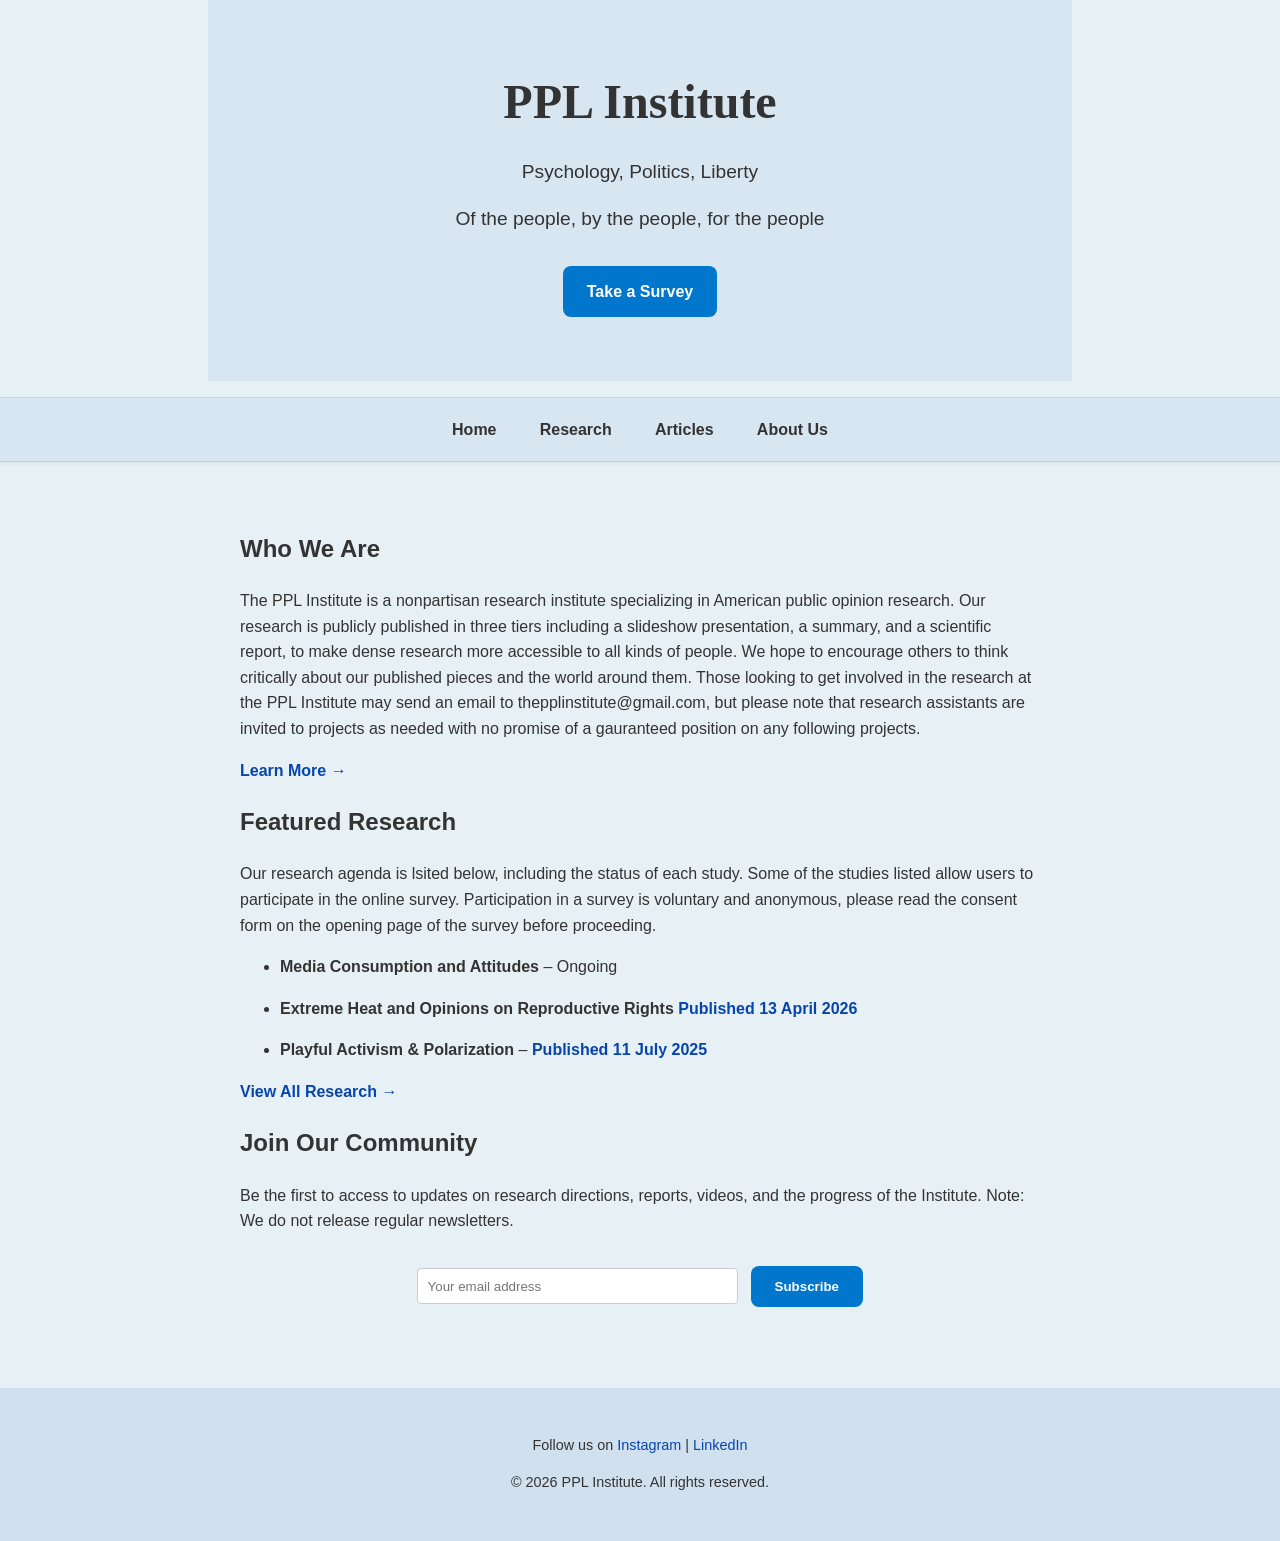
==== commit 0fe36752: "Remove duplicate media consumption entry" ====
--- a/index.html
+++ b/index.html
@@ -155,11 +155,11 @@
       page of the survey before proceeding. 
     </p>
     <ul>
+      <li><strong>Media Consumption and Attitudes</strong> – Ongoing </li>
       <li><strong>Extreme Heat and Opinions on Reproductive Rights</strong> 
       <a href="When-the-Temperature-Rises-How-Local-Heat-Exposure-Relates-to-Public-Opinions-on-Reproductive-Rights-in-the-United-States.html" class="text-link">Published 13 April 2026</a></li>
       <li><strong>Playful Activism & Polarization</strong> – 
         <a href="Who-Are-You-Talking-To-The-Discernment-of-AI-and-Human-Content-on-Social-Media.html" class="text-link">Published 11 July 2025</a></li>
-      <li><strong>Media Consumption and Attitudes</strong> – Ongoing </li>
     </ul>
     <a href="Research.html" class="text-link">View All Research →</a>
 
